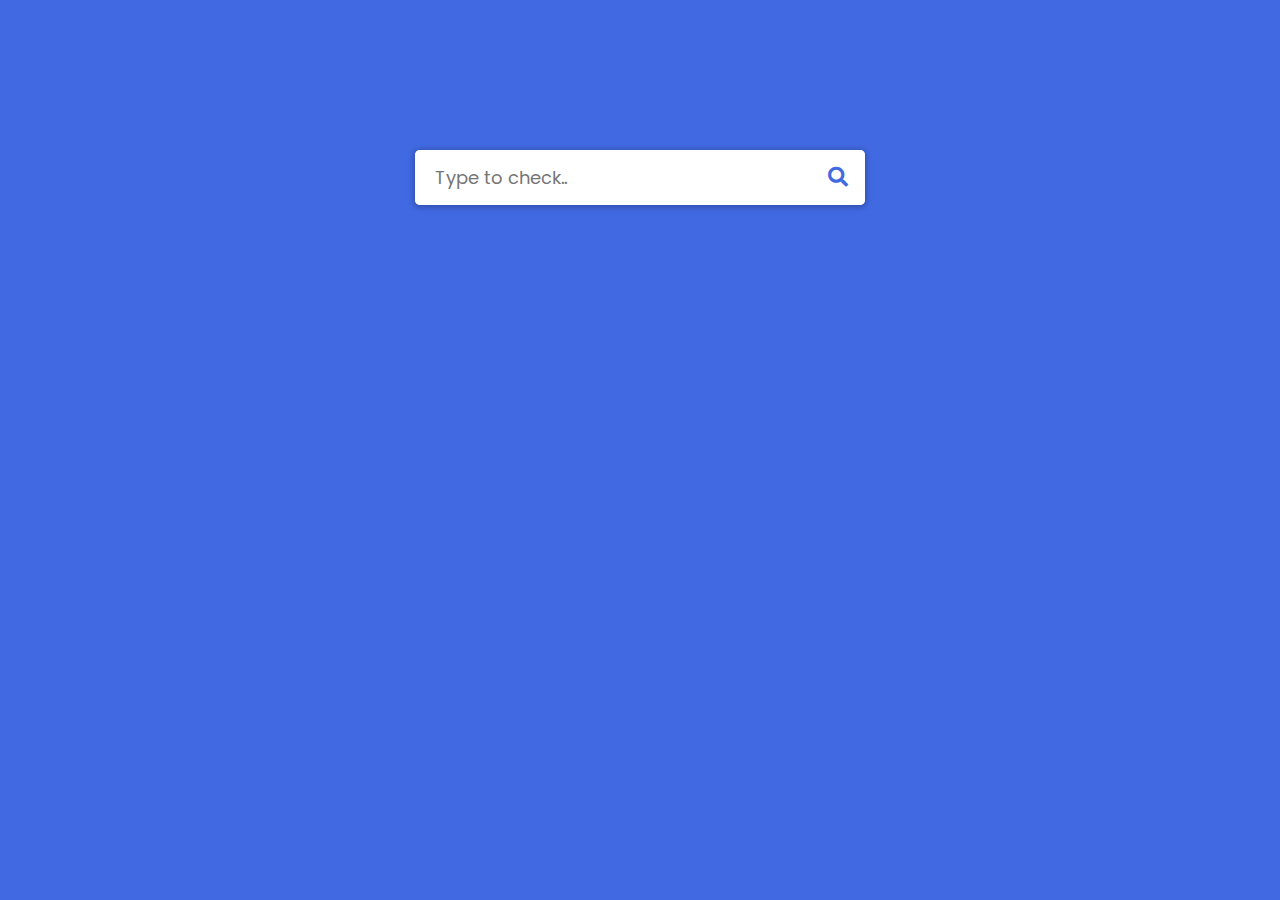
==== search_sponsor/search_sponsor_page.html @ 59f4a30f "add search sponsor app" ====
<!DOCTYPE html>
<!--Acknoledgement: This autocomplete search bar feature is mainly based on the work of CodeNepal, link
https://dev.to/codingnepal/search-bar-with-autocomplete-search-suggestions-in-javascript-32dn-->
<html lang="en" >
  <head>
    <meta charset="utf-8">
    <title>Search for sponsors</title>
    <link rel="stylesheet" href="search_style.css">
   <meta name="viewport" content="width=device-width, initial-scale=1.0">
    <link rel="stylesheet" href="https://cdnjs.cloudflare.com/ajax/libs/font-awesome/5.15.3/css/all.min.css"/>
      <script src="https://ajax.googleapis.com/ajax/libs/jquery/2.1.1/jquery.min.js"></script>
  </head>
  <body>
    <div class="wrapper">
      <div class="search-input">
        <a href="" target="_blank" hidden></a>
        <input type="text" placeholder="Type to check..">
        <div class="autocom-box">

        </div>
        <div class="icon"><i class="fas fa-search"></i></div>
      </div>

    </div>
    <div class = "search-output">
      <div class = "response1"></div>
      <span class = "companyName"></span>
      <span class = "endSentence"></span>
      <div class="autocorrection">
      </div>
    </div>

<!--    <textarea id="display" style="width:100px;height:100px"></textarea>-->
    <script  src="companies.js"></script>
     <script src="suggestionsAlgorithm.js"></script>
     <script src="search_script.js"></script>

  </body>
</html>
---- search_sponsor/search_style.css ----
@import url('https://fonts.googleapis.com/css2?family=Poppins:wght@200;300;400;500;600;700&display=swap');
*{
  margin: 0;
  padding: 0;
  box-sizing: border-box;
  font-family: 'Poppins', sans-serif;
}

body{
  background: #4169E1;
  padding: 0 20px;
}

::selection{
  color: #fff;
  background: #4169E1;
}

.wrapper{
  max-width: 450px;
  margin: 150px auto;
}

.wrapper .search-input{
  background: #fff;
  width: 100%;
  border-radius: 5px;
  position: relative;
  box-shadow: 0px 1px 5px 3px rgba(0,0,0,0.12);
}

.search-input input{
  height: 55px;
  width: 100%;
  outline: none;
  border: none;
  border-radius: 5px;
  padding: 0 60px 0 20px;
  font-size: 18px;
  box-shadow: 0px 1px 5px rgba(0,0,0,0.1);
}

.search-input.active input{
  border-radius: 5px 5px 0 0;
}

.search-input .autocom-box{
  padding: 0;
  opacity: 0;
  pointer-events: none;
  max-height: 280px;
  overflow-y: auto;
}

.search-input.active .autocom-box{
  padding: 10px 8px;
  opacity: 1;
  pointer-events: auto;
}

.autocom-box li{
  list-style: none;
  padding: 8px 12px;
  display: none;
  width: 100%;
  cursor: default;
  border-radius: 3px;
}

.search-input.active .autocom-box li{
  display: block;
}
.autocom-box li:hover{
  background: #efefef;
}

.search-input .icon{
  position: absolute;
  right: 0px;
  top: 0px;
  height: 55px;
  width: 55px;
  text-align: center;
  line-height: 55px;
  font-size: 20px;
  color: #4169E1;
  cursor: pointer;
}

.search-output{
    color:white;
    text-align: center;
}
.response1{
    font-size: 35px;
}
.companyName{
    font-size: 20px;
    background-color: darkblue;
    /*padding-left: 5px;*/
    /*padding-right: 5px;*/
}
.endSentence{
    font-size: 20px;
}

.autocorrection{
    padding-top: 10px;
    font-size: 20px;
}
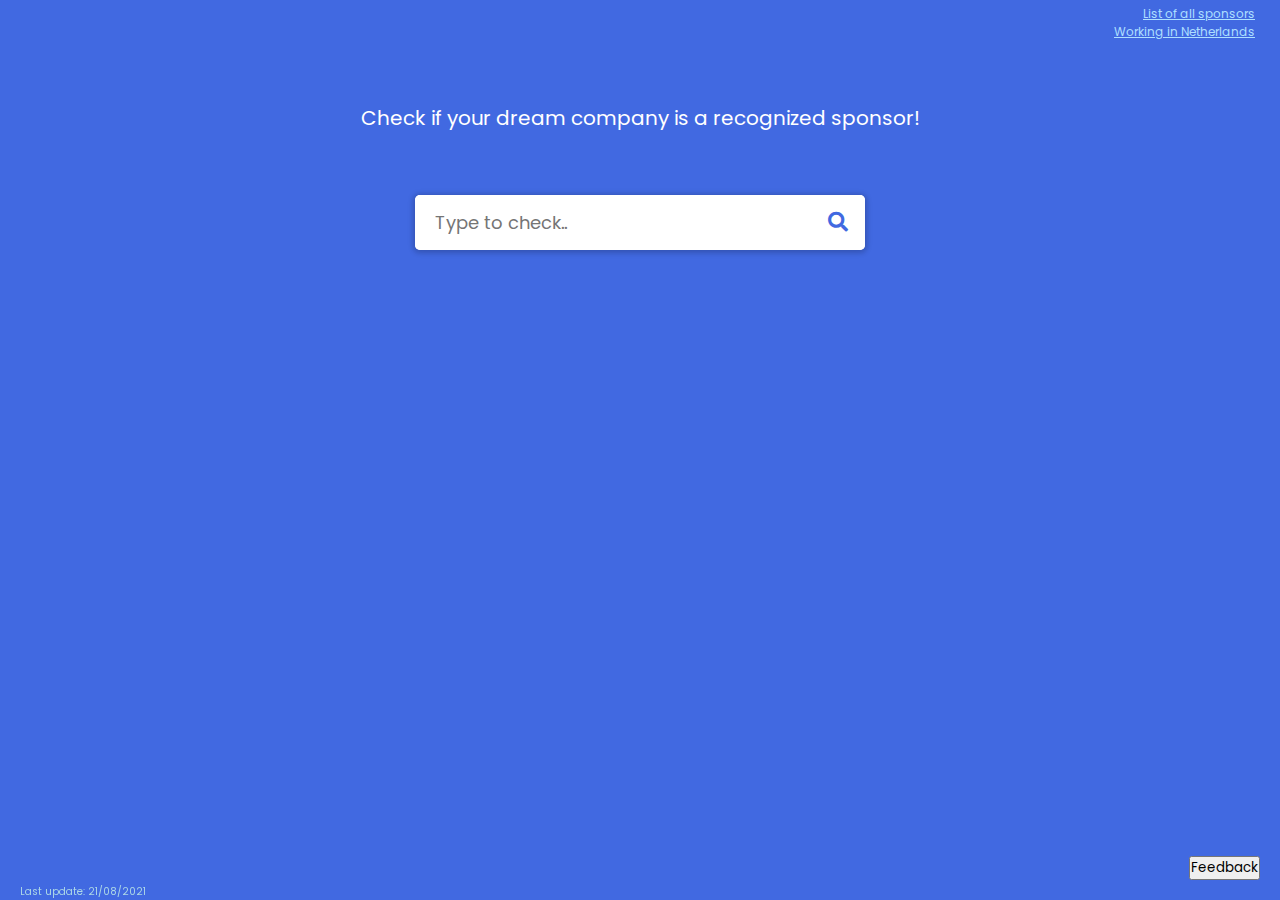
==== commit e0a60220: "try responsive" ====
--- a/search_sponsor/search_sponsor_page.html
+++ b/search_sponsor/search_sponsor_page.html
@@ -1,5 +1,5 @@
 <!DOCTYPE html>
-<!--Acknoledgement: This autocomplete search bar feature is mainly based on the work of CodeNepal, link
+<!--Acknoledgement: This autocomplete search bar feature is originally based on the work of CodeNepal, link
 https://dev.to/codingnepal/search-bar-with-autocomplete-search-suggestions-in-javascript-32dn-->
 <html lang="en" >
   <head>
@@ -11,6 +11,20 @@
       <script src="https://ajax.googleapis.com/ajax/libs/jquery/2.1.1/jquery.min.js"></script>
   </head>
   <body>
+  <div class="foot-update">
+    Last update: 21/08/2021
+  </div>
+  <div class = "feedback-button">
+    <a href="feedback.html"><button>Feedback</button></a>
+  </div>
+  <div class="linkToSponsorPage">
+    <a href = "https://ind.nl/en/Documents/Public_Register_Regular_Labour_and_Highly_Skilled_Migrants.pdf" style="color:#ADDFFF">List of all sponsors</a>
+    <br>
+    <a href = "https://ind.nl/en/work/working_in_the_Netherlands/Pages/default.aspx" style="color:#ADDFFF">Working in Netherlands</a>
+  </div>
+  <div class="title">
+    <p>Check if your dream company is a recognized sponsor!</p>
+  </div>
     <div class="wrapper">
       <div class="search-input">
         <a href="" target="_blank" hidden></a>
@@ -26,9 +40,14 @@
       <div class = "response1"></div>
       <span class = "companyName"></span>
       <span class = "endSentence"></span>
-      <div class="autocorrection">
-      </div>
+
+      <div class="autocorrection"></div>
+      <div class = "auto-list"></div>
     </div>
+
+
+
+
 
 <!--    <textarea id="display" style="width:100px;height:100px"></textarea>-->
     <script  src="companies.js"></script>
@@ -36,4 +55,5 @@
      <script src="search_script.js"></script>
 
   </body>
+
 </html>--- a/search_sponsor/search_style.css
+++ b/search_sponsor/search_style.css
@@ -10,6 +10,26 @@
   background: #4169E1;
   padding: 0 20px;
 }
+.linkToSponsorPage{
+  color: #fffd98;
+  text-align: right;
+  margin-top: 5px;
+  margin-right: 5px;
+  font-size: 12px;
+
+}
+
+.title{
+  max-width: 80%;
+  margin: 5% auto;
+  left:0;
+  right:0;
+  color: white;
+  text-align: center;
+  font-family: "Lucida Console";
+  font-size: 20px;
+
+}
 
 ::selection{
   color: #fff;
@@ -18,7 +38,10 @@
 
 .wrapper{
   max-width: 450px;
-  margin: 150px auto;
+  margin: auto;
+  left:0;
+  right:0;
+
 }
 
 .wrapper .search-input{
@@ -50,12 +73,14 @@
   pointer-events: none;
   max-height: 280px;
   overflow-y: auto;
+  z-index: 100;
 }
 
 .search-input.active .autocom-box{
   padding: 10px 8px;
   opacity: 1;
   pointer-events: auto;
+  z-index: 100;
 }
 
 .autocom-box li{
@@ -65,13 +90,16 @@
   width: 100%;
   cursor: default;
   border-radius: 3px;
+  z-index: 100;
 }
 
 .search-input.active .autocom-box li{
   display: block;
+  z-index: 100;
 }
 .autocom-box li:hover{
   background: #efefef;
+
 }
 
 .search-input .icon{
@@ -90,6 +118,7 @@
 .search-output{
     color:white;
     text-align: center;
+    margin: 50px auto;
 }
 .response1{
     font-size: 35px;
@@ -107,4 +136,64 @@
 .autocorrection{
     padding-top: 10px;
     font-size: 20px;
+  margin-top: 15px;
+  margin-bottom: 15px;
+}
+
+
+.auto-list::before {
+  content:'';
+  position: absolute;
+  background-color: pink;
+  width: 50%;
+  height: 3px;
+  /*top: 0;*/
+  left: 25%;
+  display: var(--show);
+
+
+}
+
+/* bottom line */
+.auto-list::after {
+  content:'';
+  position: absolute;
+  background-color: pink;
+  width: 50%;
+  height: 3px;
+  /*bottom: 0;*/
+  left: 25%;
+  display: var(--show);
+
+}
+
+.auto-list{
+  padding-top: 10px;
+  font-size: 20px;
+  margin-top: 15px;
+  margin-bottom: 15px;
+}
+:root {
+  --show: none;
+}
+
+.foot-update{
+  font-size: 10px;
+  color: lightblue;
+  text-align: center;
+  position: fixed;
+  bottom: 0px;
+  vertical-align: bottom;
+  z-index: -1;
+}
+
+.feedback-button{
+  font-size: 15px;
+  text-align: right;
+  position: fixed;
+  bottom: 0px;
+  right: 0px;
+  vertical-align: bottom;
+  margin: 20px 20px;
+  z-index: -1;
 }